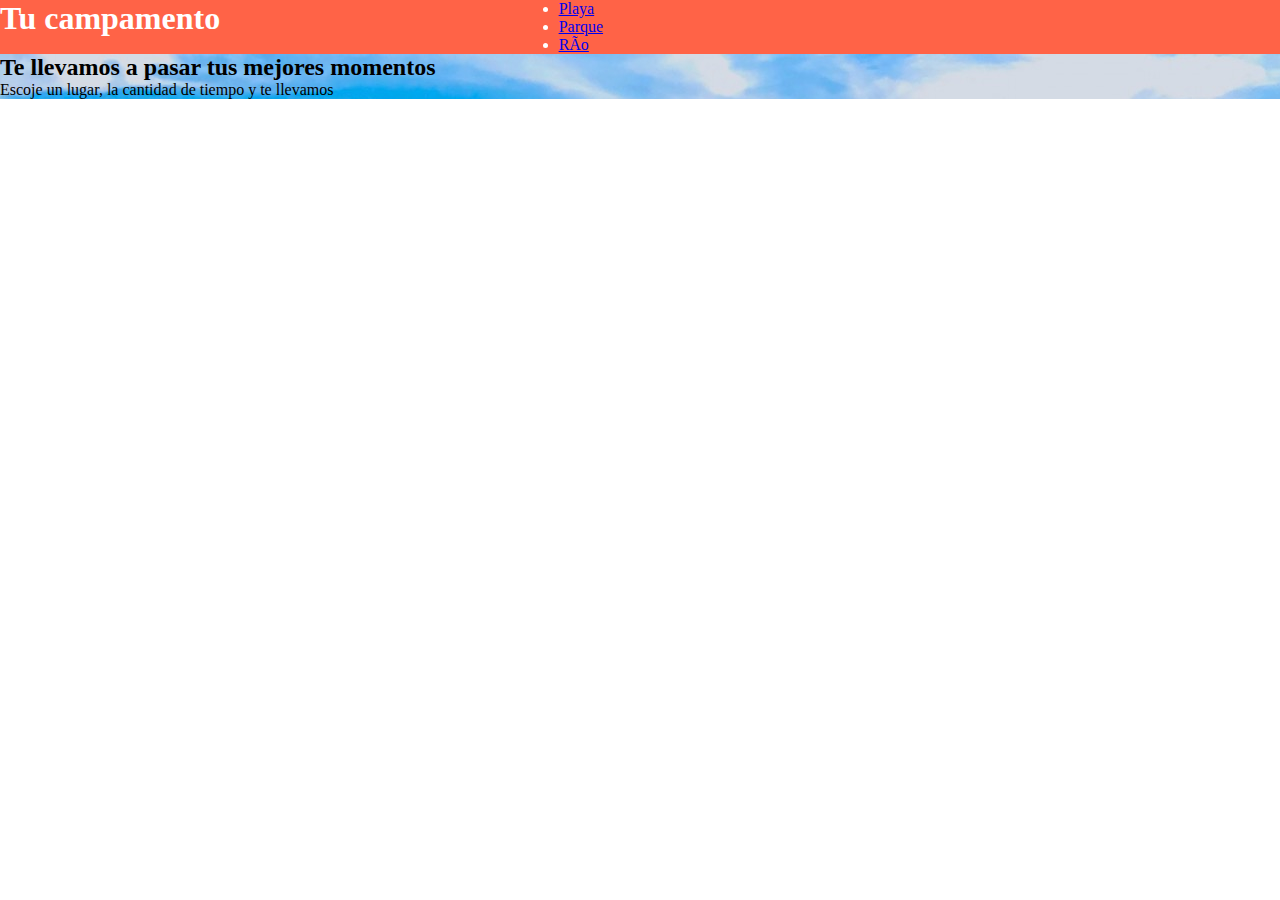
==== index.html @ 7ef25cab "Commit inicial" ====
<!DOCTYPE html>
<html lang="es>
<head>
    <meta charset="UTF-8">
    <meta name="viewport" content="width=device-width, initial-scale=1.0">
    <meta http-equiv="X-UA-Compatible" content="ie=edge">
    <title>Tu campamento</title>
    <link rel="stylesheet" href="estilos/estilos.css">
</head>
<body>
    <header>
        <h1>Tu campamento</h1>
        <nav>
            <ul>
                <li><a href="#">Playa</a></li>
                <li><a href="#">Parque</a></li>
                <li><a href="#">Río</a></li>
            </ul>
        </nav>
    </header>
    <section>
        <h2>Te llevamos a pasar tus mejores momentos</h2>
        <p>Escoje un lugar, la cantidad de tiempo y te llevamos</p>
    </section>
    <article>
        
    </article>
    <footer>

    </footer>
</body>
</html>
---- estilos/estilos.css ----
*{
    margin: 0;
    padding: 0;
    box-sizing: border-box;
}
header{
    display: grid;
    grid-template-areas:    "header         header          header"
                            "section        section         section"
                            "fotoplaya1     textoplaya      fotoplaya2"
                            "fotoparque1    textoparque     fotoparque2"
                            "fotorio1       textorio        fotorio2";


    background-color: tomato;
    color: white;
}
section{
    grid-area: section;
    background-image: url(../imagenes/inicial2.JPG);
}
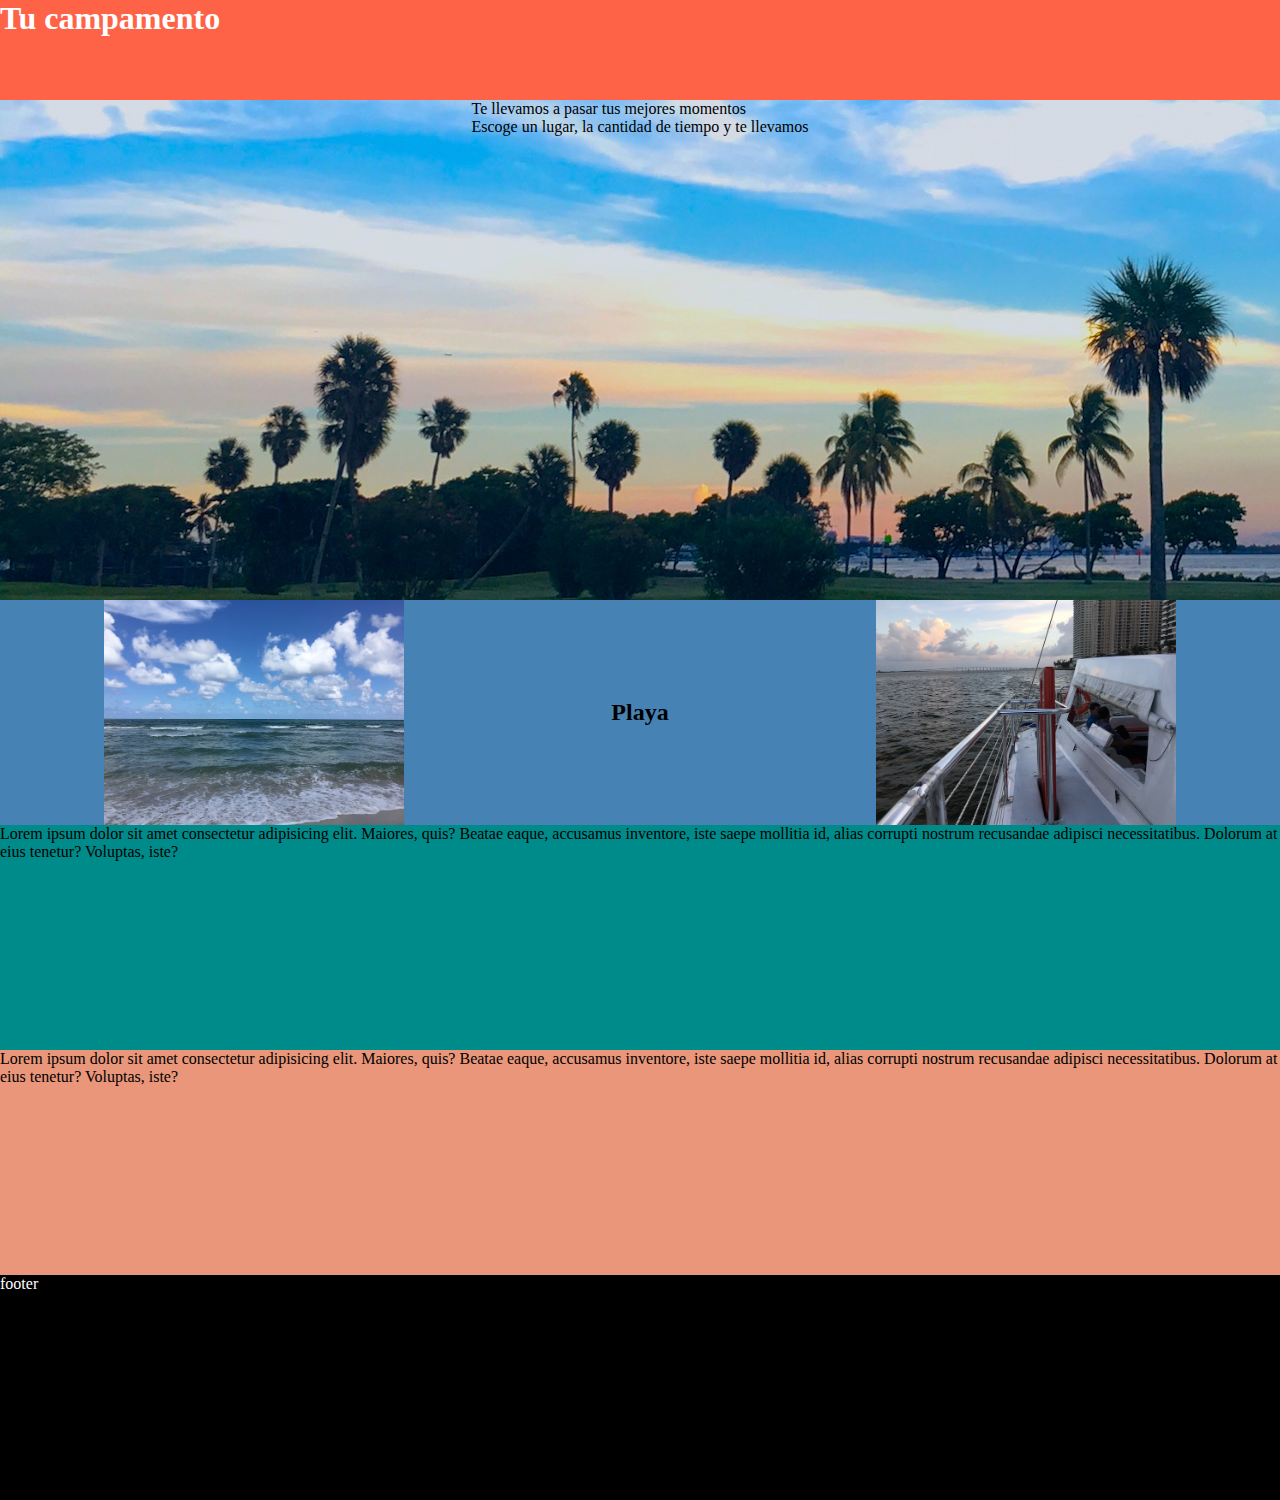
==== commit f551d67e: "definir estructura y algunos estilos" ====
--- a/index.html
+++ b/index.html
@@ -1,32 +1,41 @@
 <!DOCTYPE html>
 <html lang="es>
 <head>
-    <meta charset="UTF-8">
-    <meta name="viewport" content="width=device-width, initial-scale=1.0">
-    <meta http-equiv="X-UA-Compatible" content="ie=edge">
-    <title>Tu campamento</title>
-    <link rel="stylesheet" href="estilos/estilos.css">
+    <meta charset=" UTF-8">
+<meta name="viewport" content="width=device-width, initial-scale=1.0">
+<meta http-equiv="X-UA-Compatible" content="ie=edge">
+<title>Tu campamento</title>
+<link rel="stylesheet" href="estilos/estilos.css">
 </head>
+
 <body>
-    <header>
-        <h1>Tu campamento</h1>
-        <nav>
-            <ul>
-                <li><a href="#">Playa</a></li>
-                <li><a href="#">Parque</a></li>
-                <li><a href="#">Río</a></li>
-            </ul>
-        </nav>
-    </header>
-    <section>
-        <h2>Te llevamos a pasar tus mejores momentos</h2>
-        <p>Escoje un lugar, la cantidad de tiempo y te llevamos</p>
-    </section>
-    <article>
-        
-    </article>
-    <footer>
+    <div class="contenedor">
+        <header>
+            <h1>Tu campamento</h1>
 
-    </footer>
+        </header>
+        <section>
+            <p>Te llevamos a pasar tus mejores momentos<br>Escoge un lugar, la cantidad de tiempo y te llevamos</p>
+        </section>
+        <article id="playa">
+            <img src="imagenes/playa.jpg" alt="Playa">
+            <h2>Playa</h2>
+            <img src="imagenes/bote.JPG" alt="Playa">
+        </article>
+        <article id="parque">
+            Lorem ipsum dolor sit amet consectetur adipisicing elit. Maiores, quis? Beatae eaque, accusamus inventore,
+            iste saepe mollitia id, alias corrupti nostrum recusandae adipisci necessitatibus. Dolorum at eius tenetur?
+            Voluptas, iste?
+        </article>
+        <article id="rio">
+            Lorem ipsum dolor sit amet consectetur adipisicing elit. Maiores, quis? Beatae eaque, accusamus inventore,
+            iste saepe mollitia id, alias corrupti nostrum recusandae adipisci necessitatibus. Dolorum at eius tenetur?
+            Voluptas, iste?
+        </article>
+        <footer>
+            footer
+        </footer>
+    </div>
 </body>
+
 </html>--- a/estilos/estilos.css
+++ b/estilos/estilos.css
@@ -1,21 +1,56 @@
-*{
+* {
     margin: 0;
     padding: 0;
     box-sizing: border-box;
 }
-header{
+
+.contenedor {
     display: grid;
-    grid-template-areas:    "header         header          header"
-                            "section        section         section"
-                            "fotoplaya1     textoplaya      fotoplaya2"
-                            "fotoparque1    textoparque     fotoparque2"
-                            "fotorio1       textorio        fotorio2";
+    grid-template-columns: repeat(5, 1fr);
+    grid-template-rows: 100px 500px repeat(4, 1fr);
+}
 
-
+header {
+    grid-column: 1 / 6;
+    grid-row: 1;
     background-color: tomato;
     color: white;
 }
 section{
-    grid-area: section;
+    display:grid;
+    
+    justify-content: center;
     background-image: url(../imagenes/inicial2.JPG);
+    
+    grid-column: 1 / 6;
+    grid-row: 2;
+    background-color: brown;
+}
+
+#playa{
+    display:flex;
+    justify-content: space-around;
+    align-items: center;
+    background-color:steelblue;
+    grid-column: 1 / 6;
+    grid-row: 3;
+}
+#playa img{
+    width: 300px;
+}
+#parque{
+    background-color:darkcyan;
+    grid-column: 1 / 6;
+    grid-row: 4;
+}
+#rio{
+    background-color:darksalmon;
+    grid-column: 1 / 6;
+    grid-row: 5;
+}
+footer{
+    background-color:black;
+    color: white;
+    grid-column: 1 / 6;
+    grid-row: 6;
 }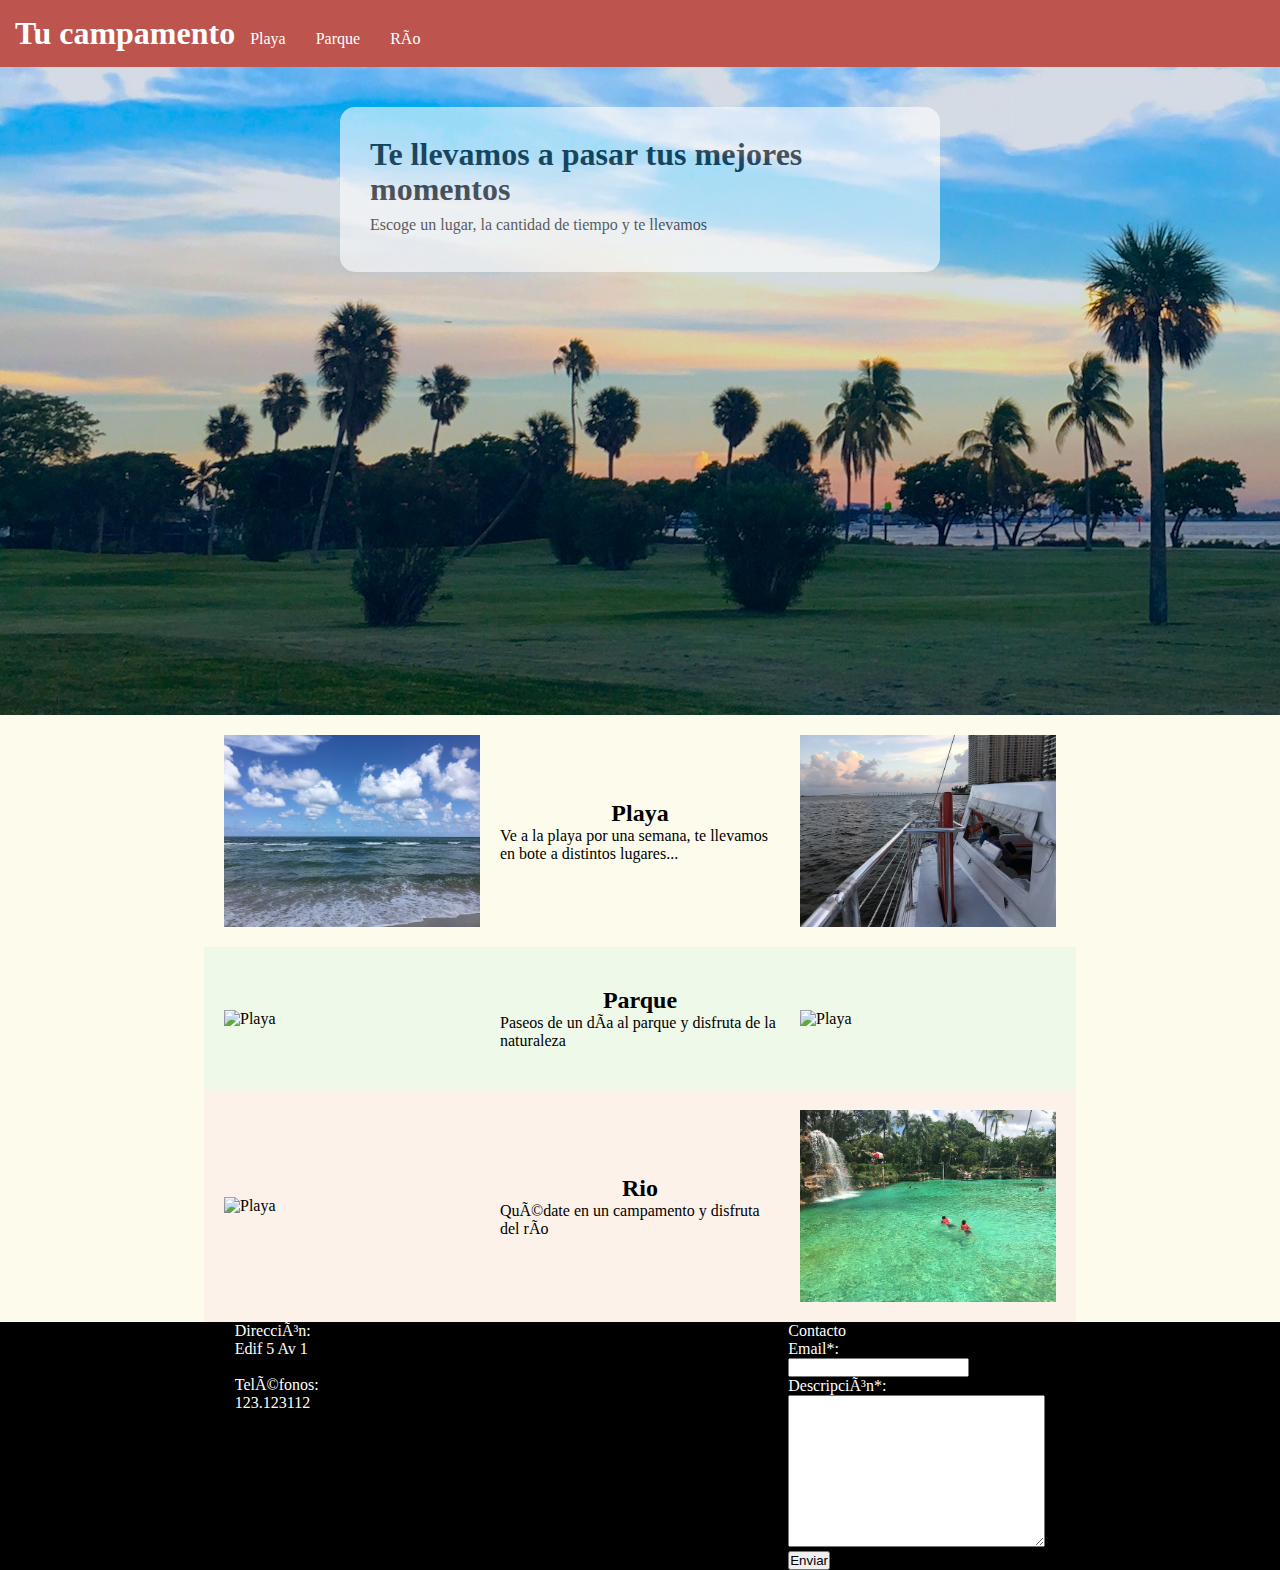
==== commit 84b98612: "Cambiar a flex y completar contenido de html" ====
--- a/index.html
+++ b/index.html
@@ -9,31 +9,75 @@
 </head>
 
 <body>
-    <div class="contenedor">
+    <div id="contenedor">
         <header>
             <h1>Tu campamento</h1>
-
+            <nav>
+                <ul>
+                    <li><a href="#">Playa</a></li>
+                    <li><a href="#">Parque</a></li>
+                    <li><a href="#">Río</a></li>
+                </ul>
+            </nav>
         </header>
         <section>
-            <p>Te llevamos a pasar tus mejores momentos<br>Escoge un lugar, la cantidad de tiempo y te llevamos</p>
+            <div id="principal">
+                <h1>Te llevamos a pasar tus mejores momentos</h1>
+                <p>Escoge un lugar, la cantidad de tiempo y te llevamos</p>
+            </div>
         </section>
-        <article id="playa">
-            <img src="imagenes/playa.jpg" alt="Playa">
-            <h2>Playa</h2>
-            <img src="imagenes/bote.JPG" alt="Playa">
-        </article>
-        <article id="parque">
-            Lorem ipsum dolor sit amet consectetur adipisicing elit. Maiores, quis? Beatae eaque, accusamus inventore,
-            iste saepe mollitia id, alias corrupti nostrum recusandae adipisci necessitatibus. Dolorum at eius tenetur?
-            Voluptas, iste?
-        </article>
-        <article id="rio">
-            Lorem ipsum dolor sit amet consectetur adipisicing elit. Maiores, quis? Beatae eaque, accusamus inventore,
-            iste saepe mollitia id, alias corrupti nostrum recusandae adipisci necessitatibus. Dolorum at eius tenetur?
-            Voluptas, iste?
-        </article>
+        <div id="contenido">
+            <article id="playa">
+                <img src="imagenes/playa.jpg" alt="Playa">
+                <div class="descripcion">
+                    <h2>Playa</h2>
+                    <p>
+                        Ve a la playa por una semana, te llevamos en bote a distintos lugares...
+                    </p>
+                </div>
+                <img src="imagenes/bote.JPG" alt="Playa">
+            </article>
+            <article id="parque">
+                <img src="imagenes/parque3.jpg" alt="Playa">
+                <div class="descripcion">
+                    <h2>Parque</h2>
+                    <p>
+                        Paseos de un día al parque y disfruta de la naturaleza
+                    </p>
+                </div>
+                <img src="imagenes/parque4.jpg" alt="Playa">
+            </article>
+            <article id="rio">
+                <img src="imagenes/rio.jpg" alt="Playa">
+                <div class="descripcion">
+                    <h2>Rio</h2>
+                    <p>
+                        Quédate en un campamento y disfruta del río
+                    </p>
+                </div>
+                <img src="imagenes/rio3.JPG" alt="Playa">
+            </article>
+        </div>
         <footer>
-            footer
+            <section id="direccion">
+                <p>Dirección:</p>
+                <p>Edif 5 Av 1</p>
+                <br>
+                <p>Teléfonos:</p>
+                <p>123.123112</p>
+            </section>
+            <form action="" name="contacto">
+                <legend>Contacto</legend>
+                
+                    <label for="email">Email*:</label><br>
+                    <input type="email" name="email" id="email" required>
+                
+                <br>
+                    <label for="descripcion">Descripción*:</label><br>
+                    <textarea name="descripcion" id="descripcion" cols="30" rows="10" required></textarea>
+                <br>
+                <input type="submit" value="Enviar">
+            </form>
         </footer>
     </div>
 </body>
--- a/estilos/estilos.css
+++ b/estilos/estilos.css
@@ -3,54 +3,88 @@
     padding: 0;
     box-sizing: border-box;
 }
-
-.contenedor {
-    display: grid;
-    grid-template-columns: repeat(5, 1fr);
-    grid-template-rows: 100px 500px repeat(4, 1fr);
+#contenedor {
+    /* width: 90%; */
+    height: 100vh;
+    /* max-width: 1000px; */
+    /* margin: auto; */
 }
-
 header {
-    grid-column: 1 / 6;
-    grid-row: 1;
-    background-color: tomato;
+    display: flex;
+    background-color: #BD544D;
     color: white;
+    align-items: baseline;
+    padding: 15px;
 }
-section{
-    display:grid;
+ul{
+    display: flex;
+}
+ul li a{
+    text-decoration: none;
+    color: white;
+    padding: 15px;
     
+}
+ul li {
+    list-style-type: none;
+}
+header + section{
+    display: flex;
+    flex-direction: column;
+    align-items: center;
+     background-image: url(../imagenes/inicial2.JPG);
+    background-color: brown;
+    height: 648px;
+}
+#principal{
+    display: flex;
+    flex-direction: column;
+    background: white;
+    width:600px;
+    margin-top: 40px;
+    padding: 30px;
+    line-height: 35px;
+    border-radius: 15px;
+    opacity: .6;
+}
+img{
+    width: 20vw;
+}
+#contenido{
+    display: flex;
+    flex-flow: wrap;
     justify-content: center;
-    background-image: url(../imagenes/inicial2.JPG);
-    
-    grid-column: 1 / 6;
-    grid-row: 2;
-    background-color: brown;
-}
-
-#playa{
-    display:flex;
+    background-color: #FDFCEC;
+}       
+#contenido > article{
+    display: flex;
     justify-content: space-around;
     align-items: center;
-    background-color:steelblue;
-    grid-column: 1 / 6;
-    grid-row: 3;
+    padding: 20px 20px;
 }
-#playa img{
-    width: 300px;
+#contenido > article:nth-child(2){
+    background-color: #EFF9E9;
 }
-#parque{
-    background-color:darkcyan;
-    grid-column: 1 / 6;
-    grid-row: 4;
+#contenido > article:nth-child(3){
+    background-color: #FCF2EA;
 }
-#rio{
-    background-color:darksalmon;
-    grid-column: 1 / 6;
-    grid-row: 5;
+.descripcion{
+    display: flex;
+    flex-direction: column;
+    align-items: center;
+    justify-content: center;
+    padding: 20px;
+    width: 25vw;
 }
 footer{
     background-color:black;
     color: white;
-    grid-column: 1 / 6;
-    grid-row: 6;
+    display: flex;
+    justify-content: space-around;
+}
+
+@media screen and (max-width:500px){
+    article img:nth-child(1){
+        display: none;
+    }
 }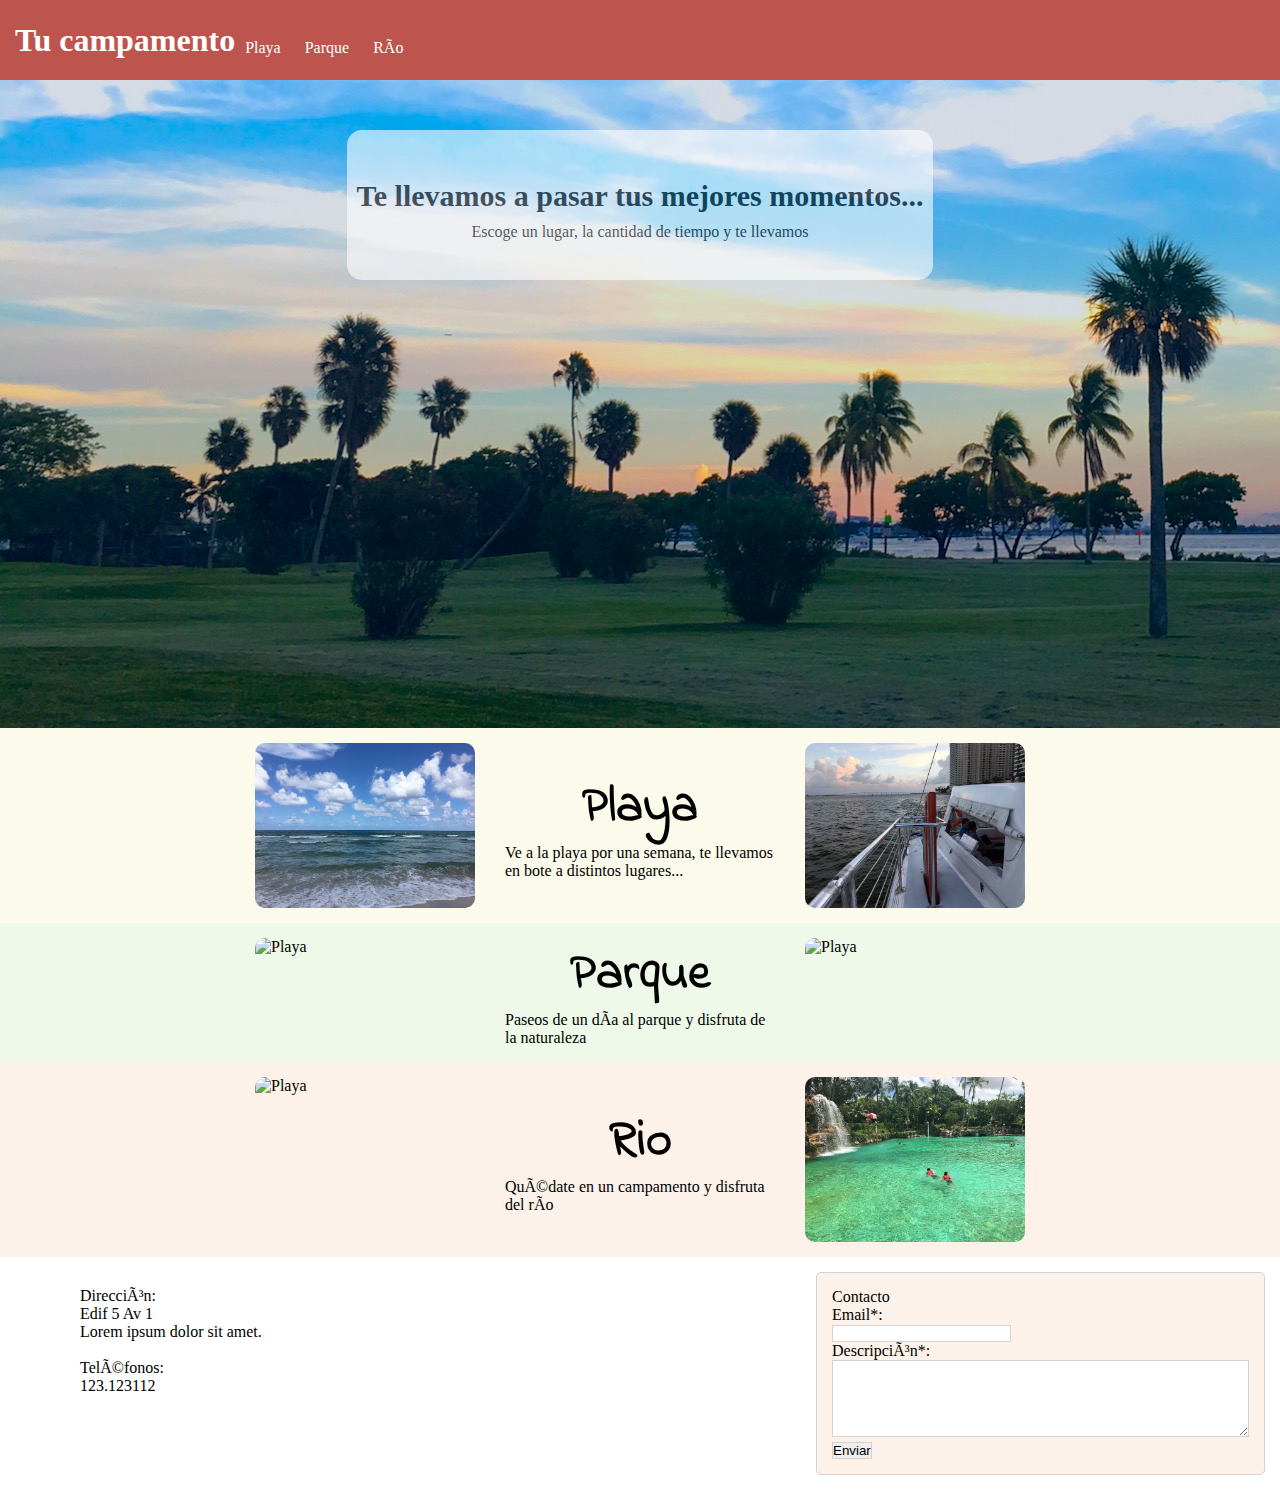
==== commit 8be81167: "pc terminado, pendiente movil y tableta" ====
--- a/index.html
+++ b/index.html
@@ -6,6 +6,7 @@
 <meta http-equiv="X-UA-Compatible" content="ie=edge">
 <title>Tu campamento</title>
 <link rel="stylesheet" href="estilos/estilos.css">
+<link href="https://fonts.googleapis.com/css?family=Indie+Flower&display=swap" rel="stylesheet">
 </head>
 
 <body>
@@ -14,15 +15,15 @@
             <h1>Tu campamento</h1>
             <nav>
                 <ul>
-                    <li><a href="#">Playa</a></li>
-                    <li><a href="#">Parque</a></li>
-                    <li><a href="#">Río</a></li>
+                    <li><a href="#playa">Playa</a></li>
+                    <li><a href="#parque">Parque</a></li>
+                    <li><a href="#rio">Río</a></li>
                 </ul>
             </nav>
         </header>
-        <section>
-            <div id="principal">
-                <h1>Te llevamos a pasar tus mejores momentos</h1>
+        <section id="principal">
+            <div>
+                <h1>Te llevamos a pasar tus mejores momentos...</h1>
                 <p>Escoge un lugar, la cantidad de tiempo y te llevamos</p>
             </div>
         </section>
@@ -62,6 +63,7 @@
             <section id="direccion">
                 <p>Dirección:</p>
                 <p>Edif 5 Av 1</p>
+                <p>Lorem ipsum dolor sit amet.</p>
                 <br>
                 <p>Teléfonos:</p>
                 <p>123.123112</p>
@@ -74,7 +76,7 @@
                 
                 <br>
                     <label for="descripcion">Descripción*:</label><br>
-                    <textarea name="descripcion" id="descripcion" cols="30" rows="10" required></textarea>
+                    <textarea name="descripcion" id="descripcion" cols="50" rows="5" required></textarea>
                 <br>
                 <input type="submit" value="Enviar">
             </form>
--- a/estilos/estilos.css
+++ b/estilos/estilos.css
@@ -3,88 +3,153 @@
     padding: 0;
     box-sizing: border-box;
 }
-#contenedor {
-    /* width: 90%; */
-    height: 100vh;
-    /* max-width: 1000px; */
-    /* margin: auto; */
+#contenedor{
+    display: flex;
+    flex-direction: column;
+    font-family: 'Gloria Hallelujah', cursive;
 }
-header {
+header{
     display: flex;
+    align-items: center;
+    height: 80px;
     background-color: #BD544D;
     color: white;
-    align-items: baseline;
     padding: 15px;
 }
-ul{
-    display: flex;
+nav ul li{
+    display: inline-block;
+    padding: 10px;
+    padding-top: 25px;
 }
-ul li a{
+
+nav ul li a{
     text-decoration: none;
     color: white;
-    padding: 15px;
-    
 }
-ul li {
-    list-style-type: none;
+nav ul li a:hover{
+    /* font-weight: bold; */
+    color:lemonchiffon;
+    text-shadow: 1px 1px black;
 }
-header + section{
+
+#principal{
+    display: flex;
+    justify-content: center;
+    height: 648px;
+    background-image: url(../imagenes/inicial2.JPG);
+}
+#principal > div {
     display: flex;
     flex-direction: column;
+    justify-content: center;
     align-items: center;
-     background-image: url(../imagenes/inicial2.JPG);
-    background-color: brown;
-    height: 648px;
-}
-#principal{
-    display: flex;
-    flex-direction: column;
-    background: white;
-    width:600px;
-    margin-top: 40px;
-    padding: 30px;
-    line-height: 35px;
+    margin-top: 50px;
+    height: 150px;
+    background-color: white;
     border-radius: 15px;
     opacity: .6;
 }
-img{
-    width: 20vw;
+#principal h1{
+    font-weight: bold;
+    font-size: 30px;
+    padding: 10px;
 }
 #contenido{
     display: flex;
-    flex-flow: wrap;
-    justify-content: center;
-    background-color: #FDFCEC;
-}       
+    flex-direction: column;
+}
+.descripcion h2{
+    font-family: 'Indie Flower';
+    font-size: 50px;
+}
 #contenido > article{
     display: flex;
-    justify-content: space-around;
+    justify-content: center;
+    width: 100%;
+}
+#contenido article img{
+    width: 250px;
+    border-radius: 25px;
+    transition-duration: 1s;
+}
+#contenido article img:hover{
+    transform: scale(1.1, 1.1);
+}
+#contenido article .descripcion{
+    display: flex;
+    flex-direction: column;
+    justify-content: center;
     align-items: center;
-    padding: 20px 20px;
 }
-#contenido > article:nth-child(2){
-    background-color: #EFF9E9;
+#contenido > #playa{
+    background-color: #FBFAEB;
 }
-#contenido > article:nth-child(3){
+#contenido > #parque{
+    background-color: #EFF9EA;
+}
+#contenido > #rio{
     background-color: #FCF2EA;
 }
+#contenido #playa > *,
+#contenido #parque > *,
+#contenido #rio > *{
+    padding: 15px;
+}
 .descripcion{
-    display: flex;
-    flex-direction: column;
-    align-items: center;
-    justify-content: center;
-    padding: 20px;
-    width: 25vw;
+    width: 300px;
 }
 footer{
-    background-color:black;
-    color: white;
+    margin: 15px;
     display: flex;
-    justify-content: space-around;
+    justify-content: space-between;
+    /* background-color: #FBFAEB; */
+    /* color: white; */
 }
 
-@media screen and (max-width:500px){
-    article img:nth-child(1){
+footer > *{
+    padding: 15px;
+}
+footer #direccion{
+    margin-left: 50px;
+}
+form[name="contacto"]{
+    border: 1px solid lightgray;
+    border-radius: 5px;
+    background-color: #FCF2EA;
+}
+
+form textarea,
+form input{
+    border: 1px solid lightgray;
+}
+
+@media screen and (max-width:768px){
+    #contenido #playa img:nth-child(1){
         display: none;
     }
+    #contenido #parque img:nth-child(1){
+        display: none;
+    }
+    #contenido #rio img:nth-child(1){
+        display: none;
+    }
+}
+
+@media screen and (max-width:576px){
+    #contenido #playa img:nth-child(1){
+        display: none;
+    }
+    #contenido #parque img:nth-child(1){
+        display: none;
+    }
+    #contenido #rio img:nth-child(1){
+        display: none;
+    }
+    #contenido > article{
+        align-items: center;
+        flex-direction: column;
+    }
+    footer{
+        flex-direction: column;
+    }
 }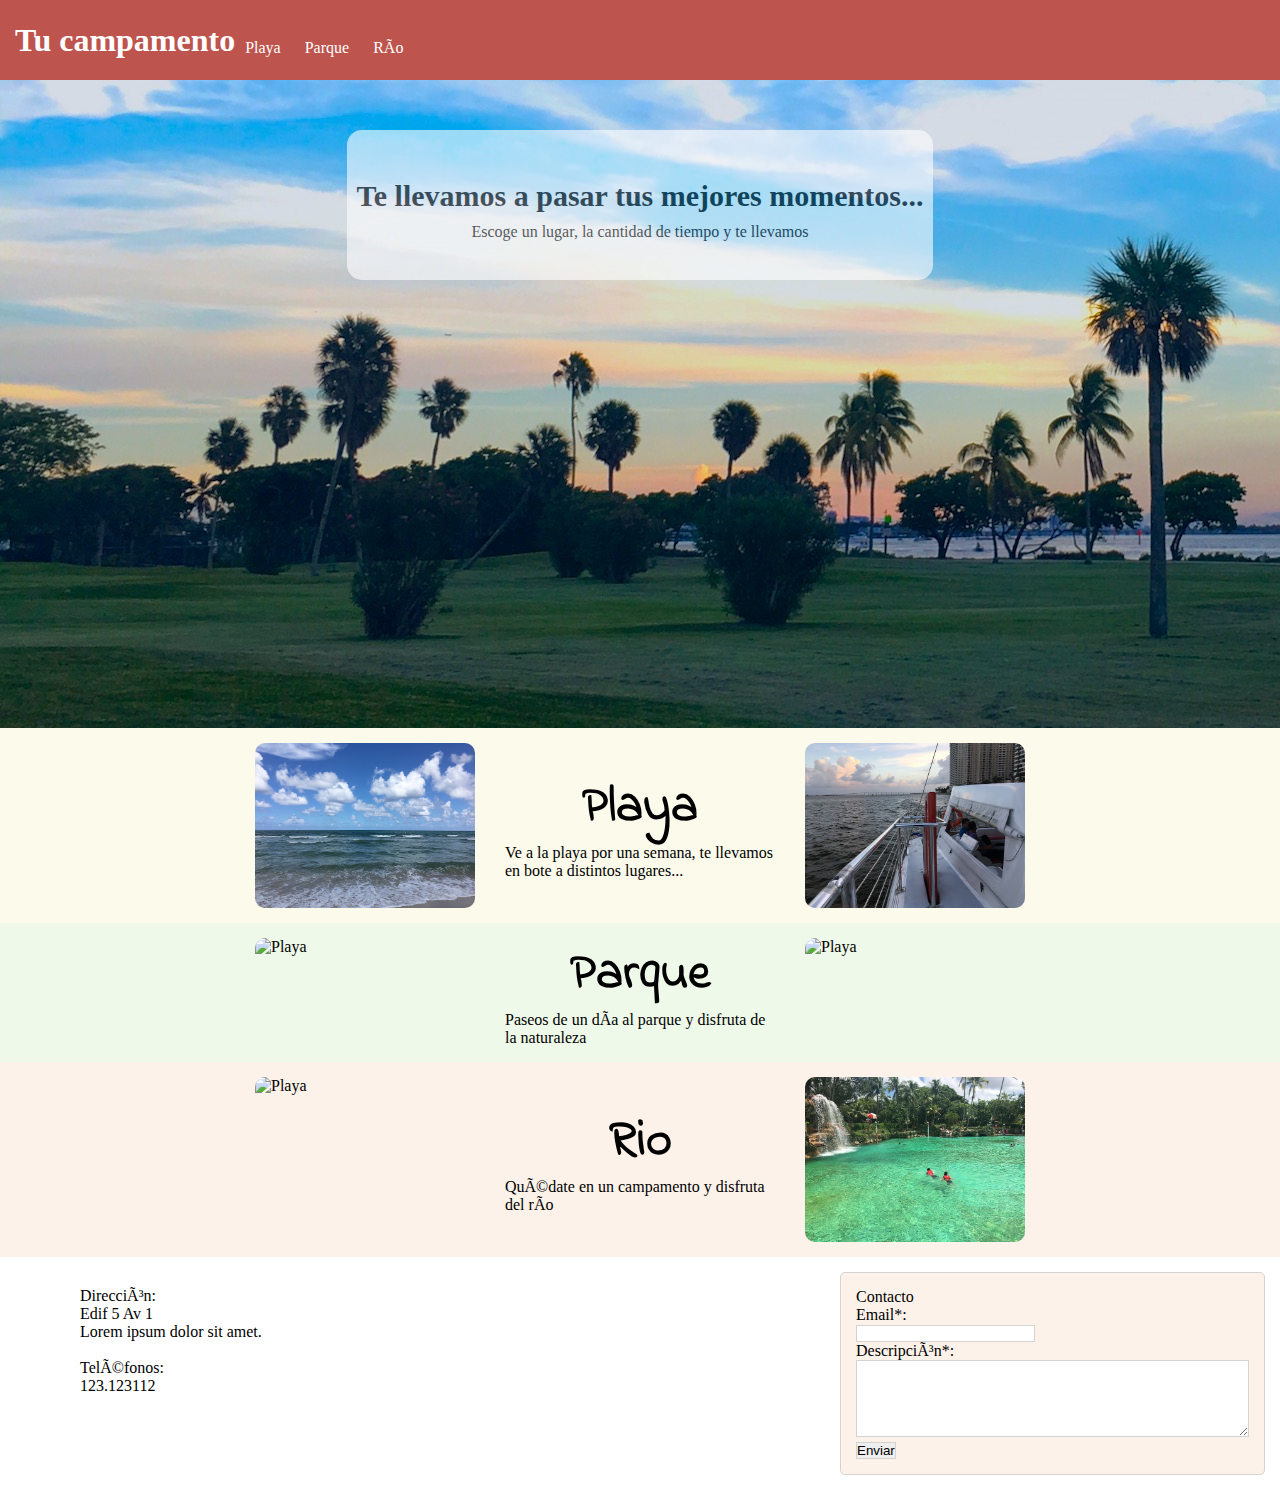
==== commit ec6e86b9: "Reducir columnas a 47 en text area, para movil" ====
--- a/index.html
+++ b/index.html
@@ -76,7 +76,7 @@
                 
                 <br>
                     <label for="descripcion">Descripción*:</label><br>
-                    <textarea name="descripcion" id="descripcion" cols="50" rows="5" required></textarea>
+                    <textarea name="descripcion" id="descripcion" cols="47" rows="5" required></textarea>
                 <br>
                 <input type="submit" value="Enviar">
             </form>
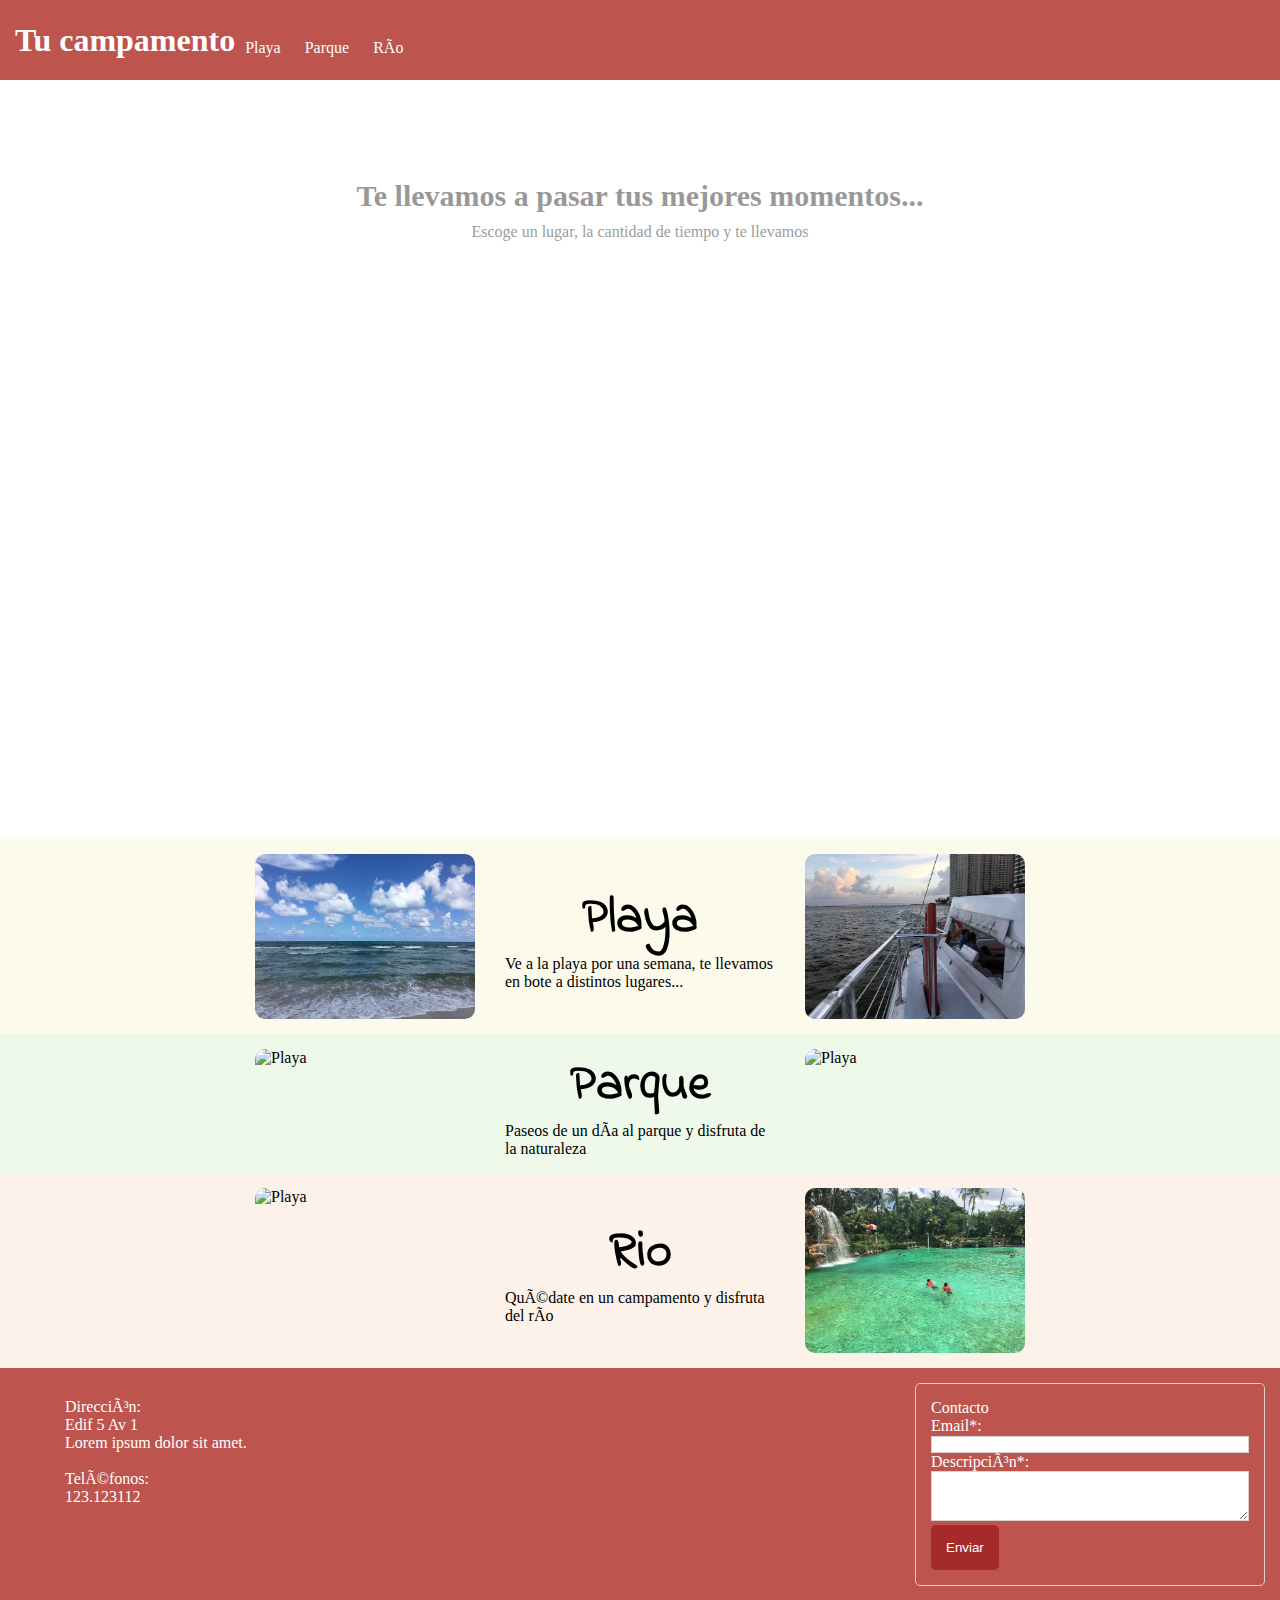
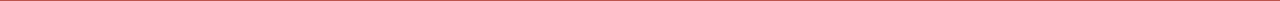
==== commit be528190: "responsive terminado" ====
--- a/index.html
+++ b/index.html
@@ -76,7 +76,7 @@
                 
                 <br>
                     <label for="descripcion">Descripción*:</label><br>
-                    <textarea name="descripcion" id="descripcion" cols="47" rows="5" required></textarea>
+                    <textarea name="descripcion" id="descripcion" required></textarea>
                 <br>
                 <input type="submit" value="Enviar">
             </form>
--- a/estilos/estilos.css
+++ b/estilos/estilos.css
@@ -3,6 +3,12 @@
     padding: 0;
     box-sizing: border-box;
 }
+
+:root{
+    --header-footer-color:#BD544D;
+}
+
+
 #contenedor{
     display: flex;
     flex-direction: column;
@@ -12,7 +18,7 @@
     display: flex;
     align-items: center;
     height: 80px;
-    background-color: #BD544D;
+    background-color:var(--header-footer-color);
     color: white;
     padding: 15px;
 }
@@ -28,15 +34,17 @@
 }
 nav ul li a:hover{
     /* font-weight: bold; */
-    color:lemonchiffon;
-    text-shadow: 1px 1px black;
+    color:brown;
+    font-weight: bold;
+    text-decoration: underline;
 }
 
 #principal{
     display: flex;
     justify-content: center;
-    height: 648px;
-    background-image: url(../imagenes/inicial2.JPG);
+    height: 759px;
+    /* width: 100%; */
+    background-image: url(../imagenes/cancun-1235489_1920.jpg);
 }
 #principal > div {
     display: flex;
@@ -47,7 +55,7 @@
     height: 150px;
     background-color: white;
     border-radius: 15px;
-    opacity: .6;
+    opacity: .4;
 }
 #principal h1{
     font-weight: bold;
@@ -99,15 +107,16 @@
     width: 300px;
 }
 footer{
-    margin: 15px;
+    /* margin: 15px; */
     display: flex;
     justify-content: space-between;
-    /* background-color: #FBFAEB; */
-    /* color: white; */
+    background-color: var(--header-footer-color);
+    color: white;
 }
 
 footer > *{
     padding: 15px;
+    margin: 15px;
 }
 footer #direccion{
     margin-left: 50px;
@@ -115,11 +124,16 @@
 form[name="contacto"]{
     border: 1px solid lightgray;
     border-radius: 5px;
-    background-color: #FCF2EA;
+   width: 350px; 
+    /* background-color: #FCF2EA; */
 }
-
+form[name="contacto"] textarea{
+    
+    height: 50px;
+}
 form textarea,
-form input{
+form input[type="email"]{
+    width:100%;
     border: 1px solid lightgray;
 }
 
@@ -133,9 +147,39 @@
     #contenido #rio img:nth-child(1){
         display: none;
     }
+    form[name="contacto"]{
+     
+       width: 300px; 
+     
+    }
 }
-
+input[type="submit"]{
+    background-color:brown;
+    padding: 15px;
+    color:white;
+    border: 0;
+    border-radius:5px;
+}
+input[type="submit"]:hover{
+    /* color:brown; */
+    font-weight: bold;
+    text-decoration: underline;
+    cursor: pointer;
+}
 @media screen and (max-width:576px){
+    header{
+        flex-direction:column;
+        padding: 0;
+    }
+    nav ul li{
+        padding: 0;
+    }
+    #principal h1{
+        font-size: 20px;
+    }
+    #principal p{
+        font-size: 12px;
+    }
     #contenido #playa img:nth-child(1){
         display: none;
     }
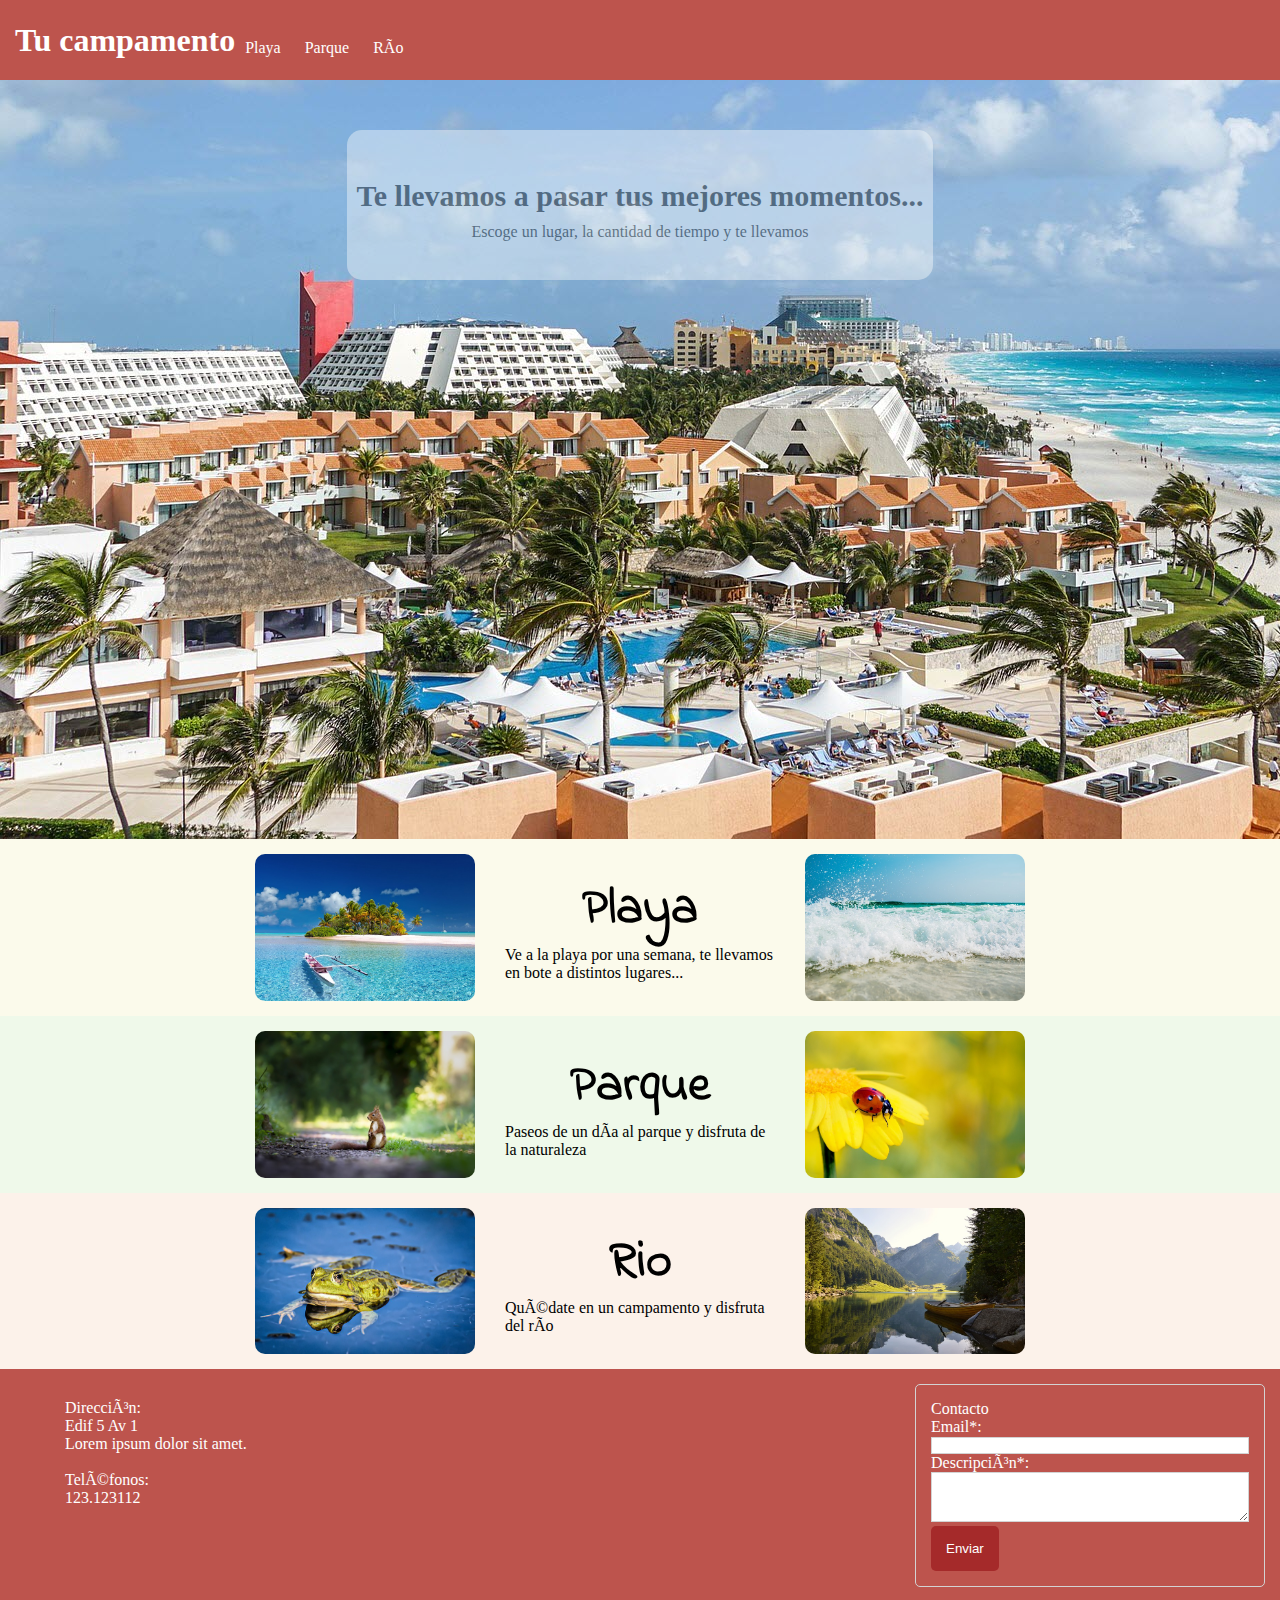
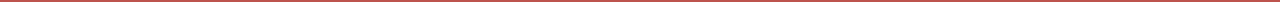
==== commit 89da6de5: "sustituir imagenes" ====
--- a/index.html
+++ b/index.html
@@ -29,34 +29,34 @@
         </section>
         <div id="contenido">
             <article id="playa">
-                <img src="imagenes/playa.jpg" alt="Playa">
+                <img src="imagenes/polynesia-3021072_640.jpg" alt="Isla">
                 <div class="descripcion">
                     <h2>Playa</h2>
                     <p>
                         Ve a la playa por una semana, te llevamos en bote a distintos lugares...
                     </p>
                 </div>
-                <img src="imagenes/bote.JPG" alt="Playa">
+                <img src="imagenes/beach-2179183_640.jpg" alt="Playa">
             </article>
             <article id="parque">
-                <img src="imagenes/parque3.jpg" alt="Playa">
+                <img src="imagenes/squirrel-4515962_640.jpg" alt="Ardilla">
                 <div class="descripcion">
                     <h2>Parque</h2>
                     <p>
                         Paseos de un día al parque y disfruta de la naturaleza
                     </p>
                 </div>
-                <img src="imagenes/parque4.jpg" alt="Playa">
+                <img src="imagenes/insects-4489864_640.jpg" alt="Mariquita">
             </article>
             <article id="rio">
-                <img src="imagenes/rio.jpg" alt="Playa">
+                <img src="imagenes/frog-4526640_640.jpg" alt="Rana">
                 <div class="descripcion">
                     <h2>Rio</h2>
                     <p>
                         Quédate en un campamento y disfruta del río
                     </p>
                 </div>
-                <img src="imagenes/rio3.JPG" alt="Playa">
+                <img src="imagenes/water-3161063_640.jpg" alt="Rio">
             </article>
         </div>
         <footer>
--- a/estilos/estilos.css
+++ b/estilos/estilos.css
@@ -82,6 +82,7 @@
 }
 #contenido article img:hover{
     transform: scale(1.1, 1.1);
+    filter: brightness(120%);
 }
 #contenido article .descripcion{
     display: flex;
@@ -174,6 +175,9 @@
     nav ul li{
         padding: 0;
     }
+    #principal > div {
+        margin: 5px;
+    }
     #principal h1{
         font-size: 20px;
     }
